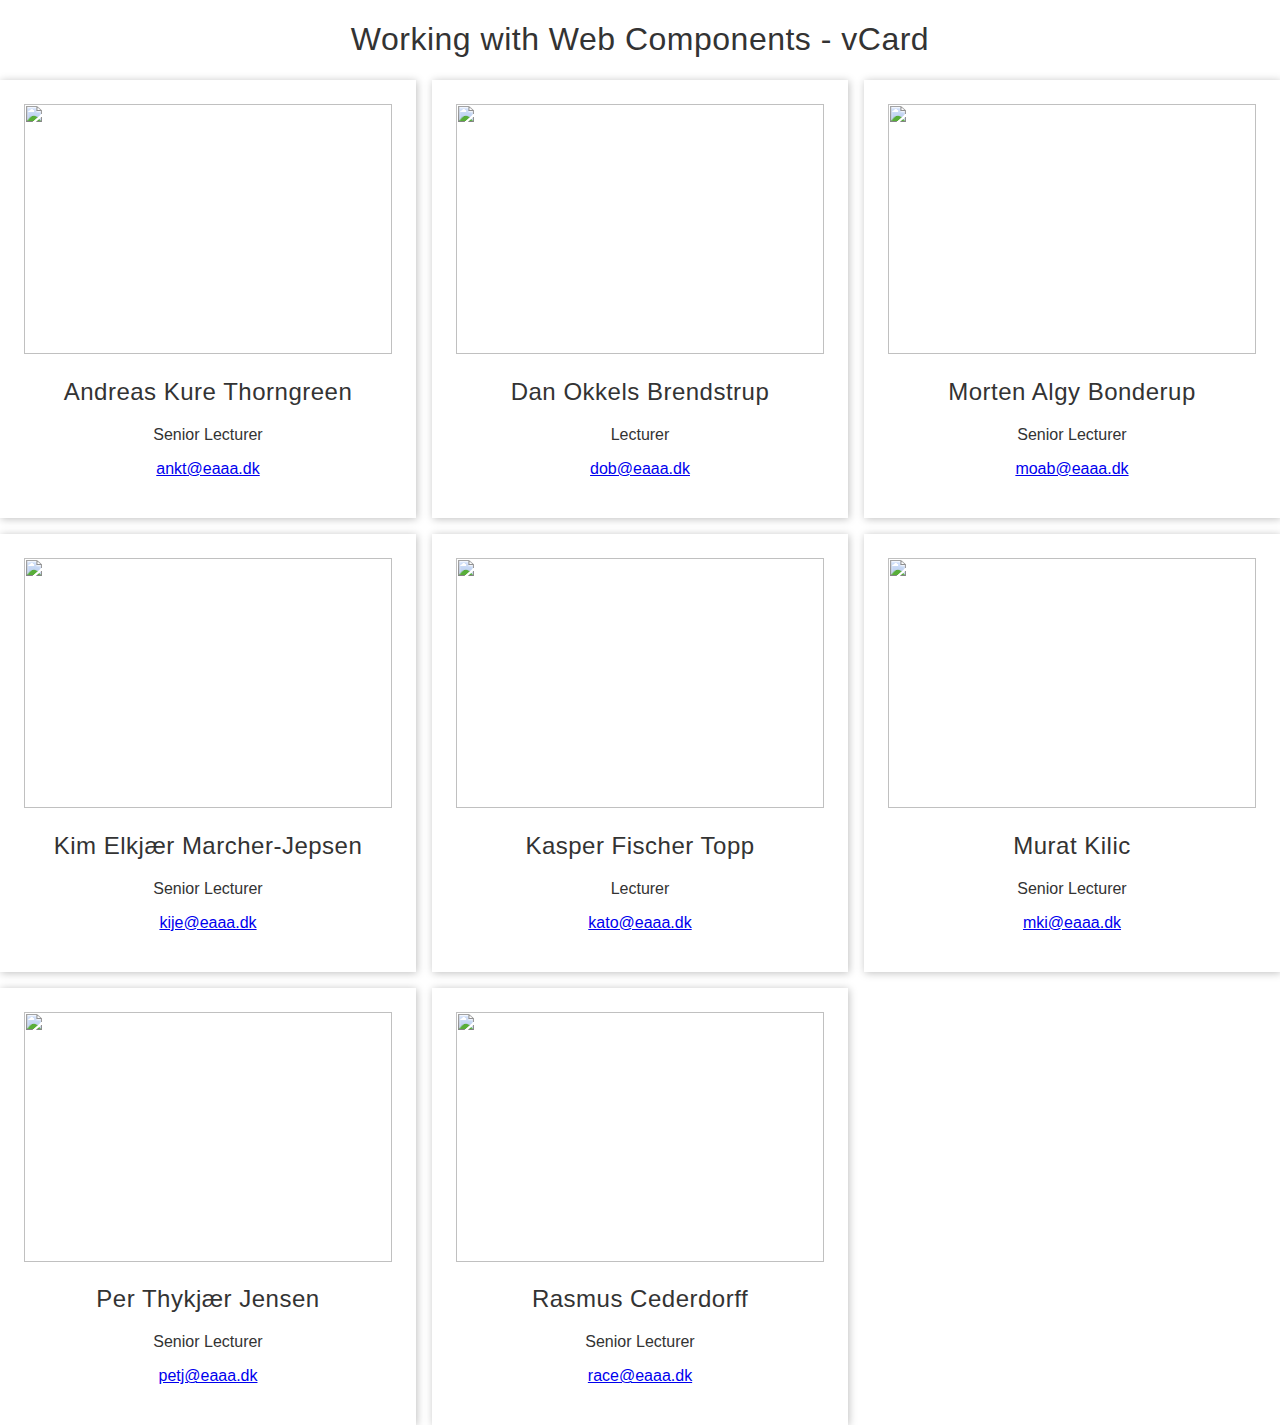
==== teacher-card/index.html @ 7ee1102d "renamed" ====
<!DOCTYPE html>
<html lang="en">
    <head>
        <meta charset="utf-8" />
        <title>Working with Web Components</title>
        <meta name="viewport" content="width=device-width, initial-scale=1, shrink-to-fit=no" />
        <meta name="description" content="Get started with Web Components and vCard" />
        <meta name="author" content="Rasmus Cederdorff" />
        <link rel="stylesheet" href="css/main.css" />
        <link rel="shortcut icon" type="image/png" href="img/favicon.png" />
    </head>

    <body>
        <header>
            <h1>Working with Web Components - vCard</h1>
        </header>

        <section class="grid-container">
            <teacher-card
                heading="Andreas Kure Thorngreen"
                initials="ankt"
                position="Senior Lecturer"
                image="https://www.eaaa.dk/media/o5fptmq2/andreas-thorngreen.jpg"
            ></teacher-card>
            <teacher-card
                heading="Dan Okkels Brendstrup"
                initials="dob"
                position="Lecturer"
                image="https://www.eaaa.dk/media/bdojel41/dan-okkels-brendstrup.jpg"
            ></teacher-card>
            <teacher-card
                heading="Morten Algy Bonderup"
                initials="moab"
                position="Senior Lecturer"
                image="https://www.baaa.dk/media/hi4lv5hw/morten-bonderup.jpg"
            ></teacher-card>
            <teacher-card
                heading="Kim Elkjær Marcher-Jepsen"
                initials="kije"
                position="Senior Lecturer"
                image="https://www.eaaa.dk/media/3zihz21l/kim-elkjaer-marcher-jepsen.jpg"
            ></teacher-card>
            <teacher-card
                heading="Kasper Fischer Topp"
                initials="kato"
                position="Lecturer"
                image="https://www.eaaa.dk/media/lxzcybme/kasper-topp.jpg"
            ></teacher-card>
            <teacher-card
                heading="Murat Kilic"
                initials="mki"
                position="Senior Lecturer"
                image="https://www.eaaa.dk/media/llyavasj/murat-kilic.jpg"
            ></teacher-card>
            <teacher-card
                heading="Per Thykjær Jensen"
                initials="petj"
                position="Senior Lecturer"
                image="https://www.eaaa.dk/media/fjwlmjpj/per-thykj%C3%A6r-jensen.jpg"
            ></teacher-card>
            <teacher-card
                heading="Rasmus Cederdorff"
                initials="race"
                position="Senior Lecturer"
                image="https://www.baaa.dk/media/devlvvgj/rasmus-cederdorff.jpg"
            ></teacher-card>
        </section>

        <!-- teacher-card js file -->
        <script src="js/teacher-card.js"></script>
    </body>
</html>
---- teacher-card/css/main.css ----
/* ---------- root variables ---------- */
:root {
    --green: rgb(38, 76, 89);
    --light-green: rgb(172, 198, 201);
    --light-grey: #f1f1f4;
    --text-color-light: #f1f1f1;
    --text-color-dark: #333;
}

/* ---------- general styling ---------- */
html {
    color: var(--text-color-dark);
    font-family: Helvetica, Arial, sans-serif;
    height: 100%;
    text-align: center;
    width: 100%;
}

body {
    margin: 0;
}

h1 {
    font-size: 2em;
    font-weight: 400;
    letter-spacing: 0.5px;
}

/* ---------- grid container styling ---------- */
.grid-container {
    display: grid;
    grid-template-columns: 1fr;
    gap: 1em;
}

@media (min-width: 600px) {
    .grid-container {
        grid-template-columns: 1fr 1fr;
    }
}

@media (min-width: 992px) {
    .grid-container {
        grid-template-columns: 1fr 1fr 1fr;
    }
}
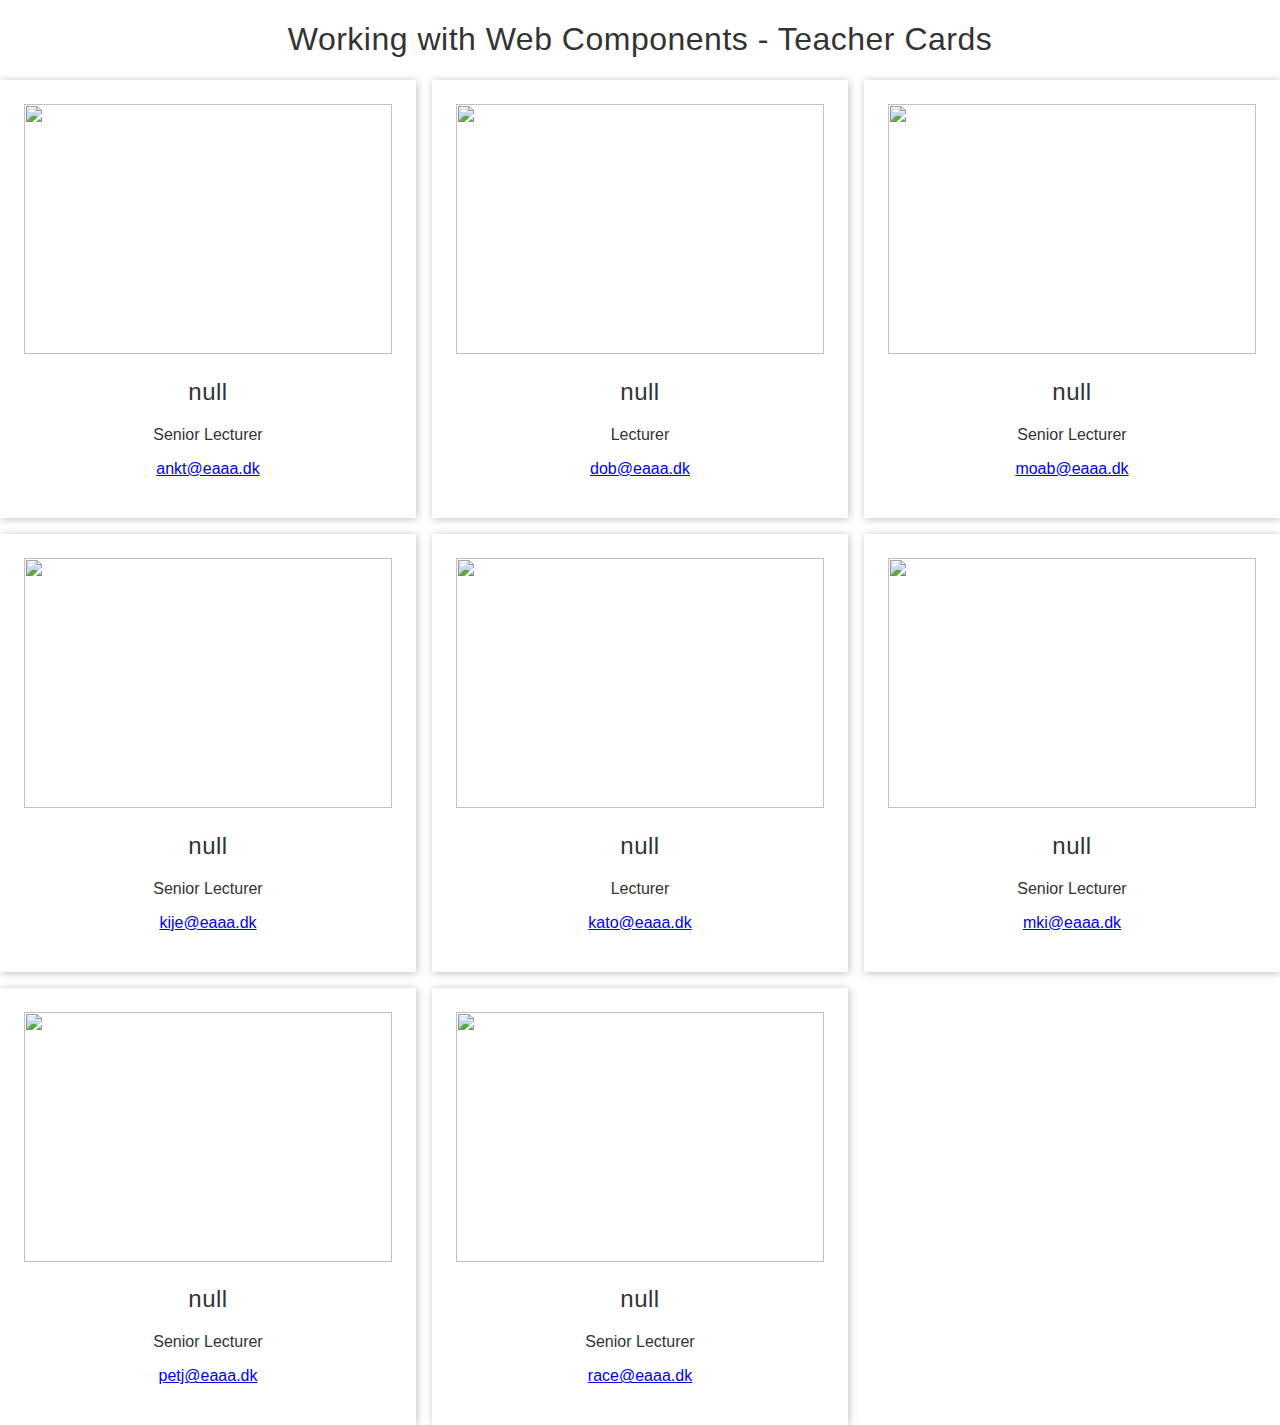
==== commit 58992cef: "Update index.html" ====
--- a/teacher-card/index.html
+++ b/teacher-card/index.html
@@ -12,54 +12,54 @@
 
     <body>
         <header>
-            <h1>Working with Web Components - vCard</h1>
+            <h1>Working with Web Components - Teacher Cards</h1>
         </header>
 
         <section class="grid-container">
             <teacher-card
-                heading="Andreas Kure Thorngreen"
+                name="Andreas Kure Thorngreen"
                 initials="ankt"
                 position="Senior Lecturer"
                 image="https://www.eaaa.dk/media/o5fptmq2/andreas-thorngreen.jpg"
             ></teacher-card>
             <teacher-card
-                heading="Dan Okkels Brendstrup"
+                name="Dan Okkels Brendstrup"
                 initials="dob"
                 position="Lecturer"
                 image="https://www.eaaa.dk/media/bdojel41/dan-okkels-brendstrup.jpg"
             ></teacher-card>
             <teacher-card
-                heading="Morten Algy Bonderup"
+                name="Morten Algy Bonderup"
                 initials="moab"
                 position="Senior Lecturer"
                 image="https://www.baaa.dk/media/hi4lv5hw/morten-bonderup.jpg"
             ></teacher-card>
             <teacher-card
-                heading="Kim Elkjær Marcher-Jepsen"
+                name="Kim Elkjær Marcher-Jepsen"
                 initials="kije"
                 position="Senior Lecturer"
                 image="https://www.eaaa.dk/media/3zihz21l/kim-elkjaer-marcher-jepsen.jpg"
             ></teacher-card>
             <teacher-card
-                heading="Kasper Fischer Topp"
+                name="Kasper Fischer Topp"
                 initials="kato"
                 position="Lecturer"
                 image="https://www.eaaa.dk/media/lxzcybme/kasper-topp.jpg"
             ></teacher-card>
             <teacher-card
-                heading="Murat Kilic"
+                name="Murat Kilic"
                 initials="mki"
                 position="Senior Lecturer"
                 image="https://www.eaaa.dk/media/llyavasj/murat-kilic.jpg"
             ></teacher-card>
             <teacher-card
-                heading="Per Thykjær Jensen"
+                name="Per Thykjær Jensen"
                 initials="petj"
                 position="Senior Lecturer"
                 image="https://www.eaaa.dk/media/fjwlmjpj/per-thykj%C3%A6r-jensen.jpg"
             ></teacher-card>
             <teacher-card
-                heading="Rasmus Cederdorff"
+                name="Rasmus Cederdorff"
                 initials="race"
                 position="Senior Lecturer"
                 image="https://www.baaa.dk/media/devlvvgj/rasmus-cederdorff.jpg"
